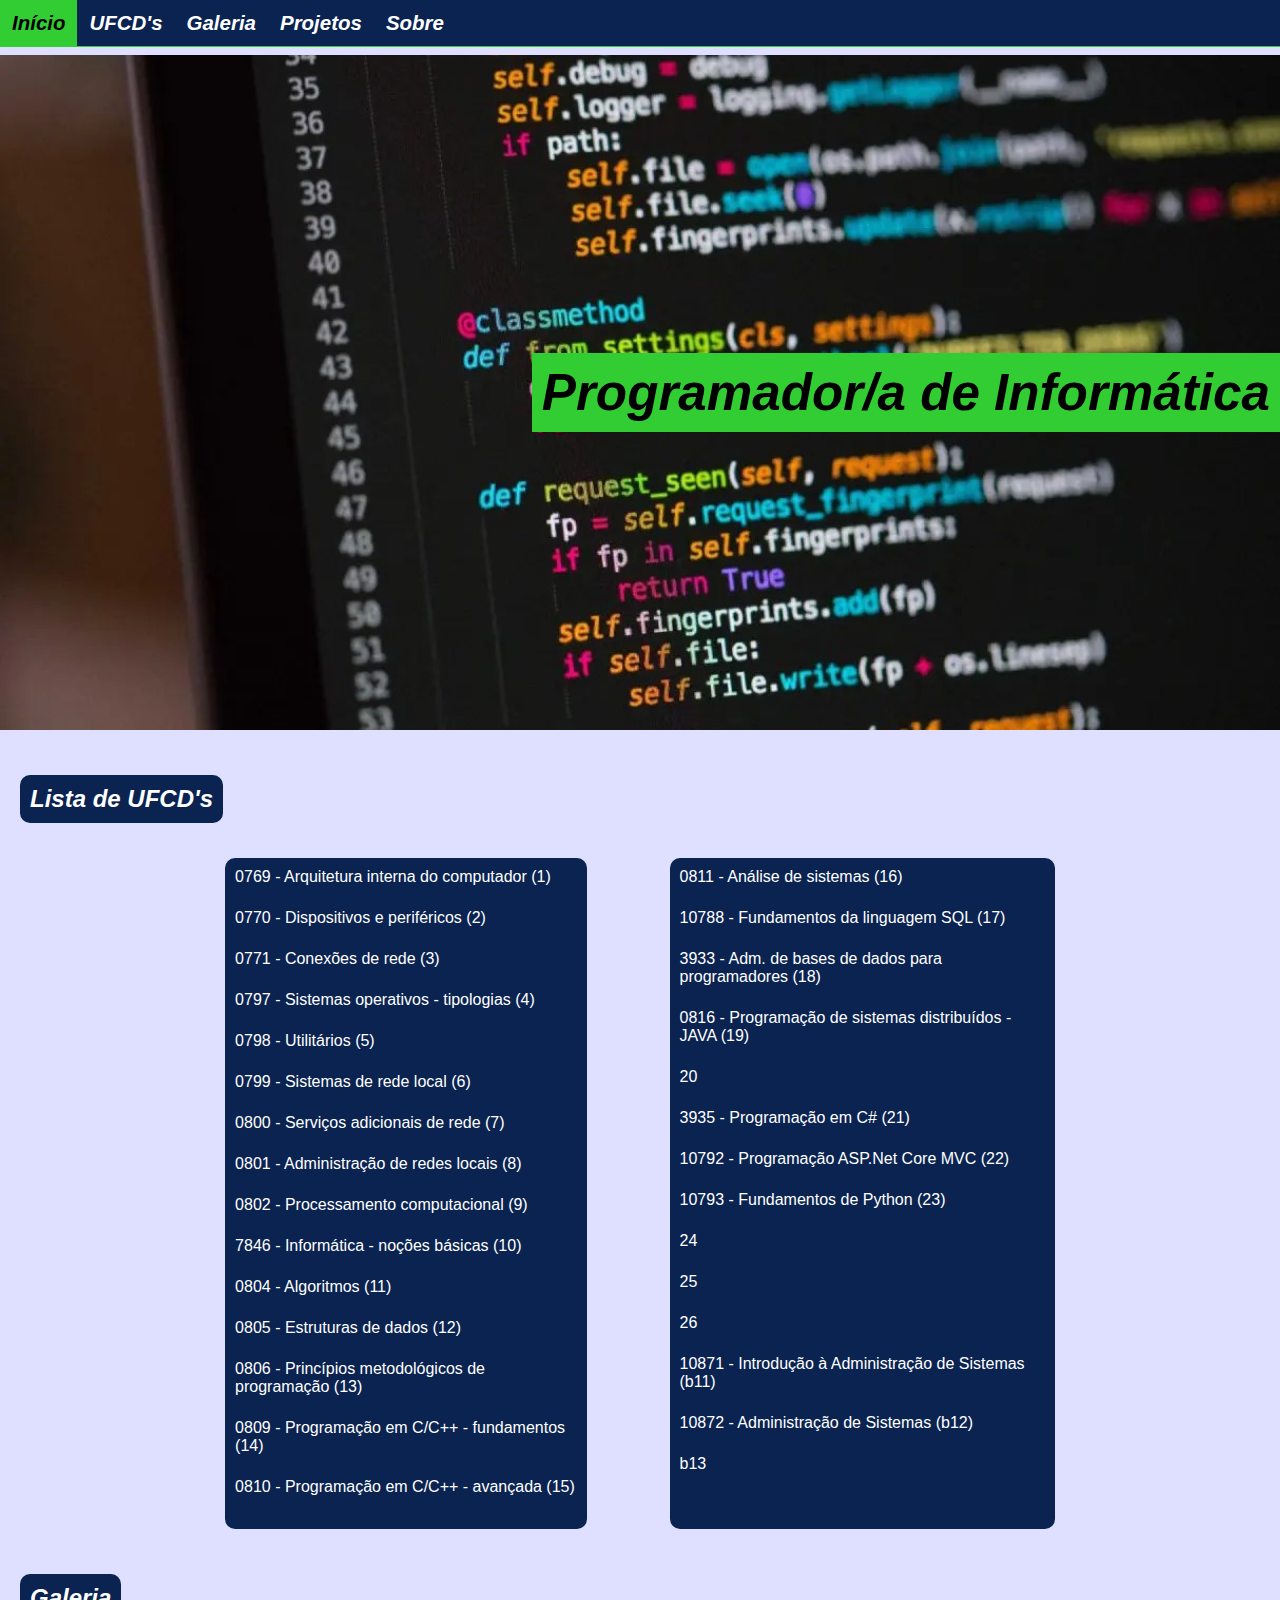
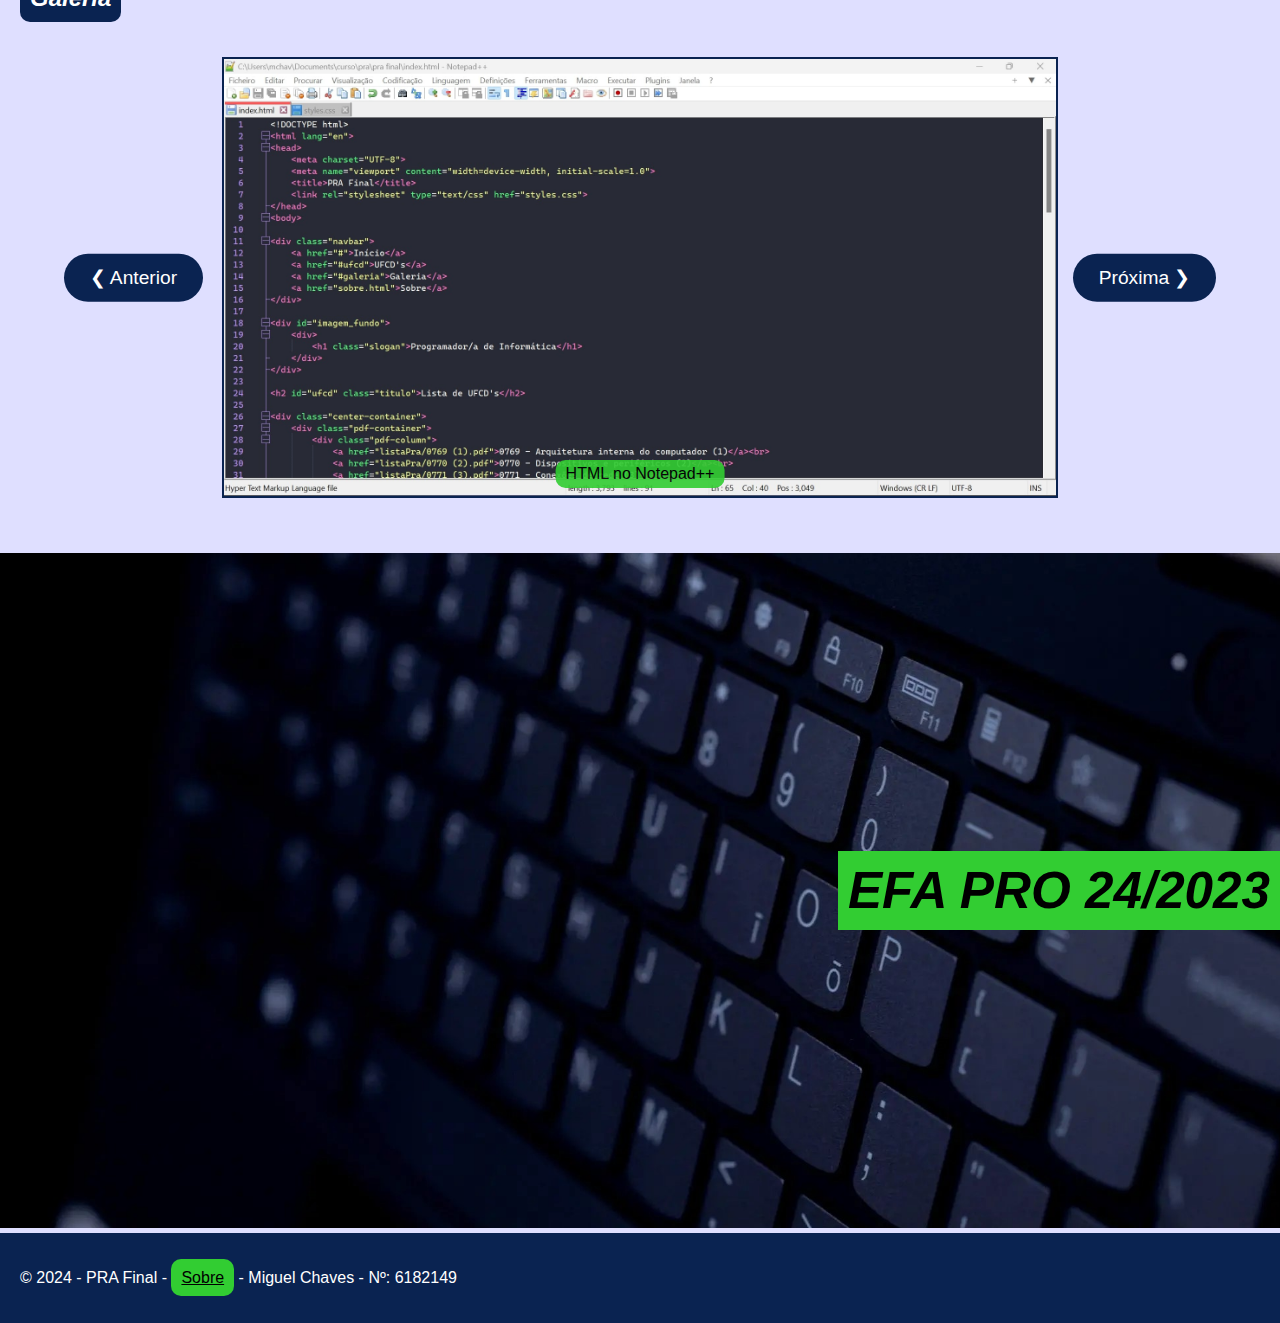
==== index.html @ 2e562958 "commit 1" ====
<!DOCTYPE html>
<html lang="en">

<head>
    <meta charset="UTF-8">
    <meta name="viewport" content="width=device-width, initial-scale=1.0">
    <title>PRA Final</title>
    <link rel="stylesheet" type="text/css" href="styles.css">
</head>

<body>

    <div class="navbar">
        <a href="#">Início</a>
        <a href="#ufcd">UFCD's</a>
        <a href="#galeria">Galeria</a>
        <a href="projetos.html">Projetos</a>
        <a href="sobre.html">Sobre</a>
    </div>

    <div id="imagem_fundo">
        <div>
            <h1 class="slogan">Programador/a de Informática</h1>
        </div>
    </div>

    <h2 id="ufcd" class="titulo">Lista de UFCD's</h2>

    <div class="center-container">
        <div class="pdf-container">
            <div class="pdf-column">
                <a href="listaPra/0769 (1).pdf">0769 - Arquitetura interna do computador (1)</a><br>
                <a href="listaPra/0770 (2).pdf">0770 - Dispositivos e periféricos (2)</a><br>
                <a href="listaPra/0771 (3).pdf">0771 - Conexões de rede (3)</a><br>
                <a href="listaPra/0797 (4).pdf">0797 - Sistemas operativos - tipologias (4)</a><br>
                <a href="listaPra/0798 (5).pdf">0798 - Utilitários (5)</a><br>
                <a href="listaPra/0799 (6).pdf">0799 - Sistemas de rede local (6)</a><br>
                <a href="listaPra/0800 (7).pdf">0800 - Serviços adicionais de rede (7)</a><br>
                <a href="listaPra/0801 (8).pdf">0801 - Administração de redes locais (8)</a><br>
                <a href="listaPra/0802 (9).pdf">0802 - Processamento computacional (9)</a><br>
                <a href="listaPra/7846 (10).pdf">7846 - Informática - noções básicas (10)</a><br>
                <a href="listaPra/0804 (11).pdf">0804 - Algoritmos (11)</a><br>
                <a href="listaPra/0805 (12).pdf">0805 - Estruturas de dados (12)</a><br>
                <a href="listaPra/0806 (13).pdf">0806 - Princípios metodológicos de programação (13)</a><br>
                <a href="listaPra/0809 (14).pdf">0809 - Programação em C/C++ - fundamentos (14)</a><br>
                <a href="listaPra/0810 (15).pdf">0810 - Programação em C/C++ - avançada (15)</a><br>
            </div>
            <div class="pdf-column">
                <a href="listaPra/0811 (16).pdf">0811 - Análise de sistemas (16)</a><br>
                <a href="listaPra/10788 (17).pdf">10788 - Fundamentos da linguagem SQL (17)</a><br>
                <a href="listaPra/3933 (18).pdf">3933 - Adm. de bases de dados para programadores (18)</a><br>
                <a href="listaPra/0816 (19).pdf">0816 - Programação de sistemas distribuídos - JAVA (19)</a><br>
                <a href="listaPra/.pdf">20</a><br>
                <a href="listaPra/3935 (21).pdf">3935 - Programação em C# (21)</a><br>
                <a href="listaPra/10792 (22).pdf">10792 - Programação ASP.Net Core MVC (22)</a><br>
                <a href="listaPra/10793 (23).pdf">10793 - Fundamentos de Python (23)</a><br>
                <a href="listaPra/.pdf">24</a><br>
                <a href="listaPra/.pdf">25</a><br>
                <a href="listaPra/.pdf">26</a><br>
                <a href="listaPra/10871 (b11).pdf">10871 - Introdução à Administração de Sistemas (b11)</a><br>
                <a href="listaPra/10872 (b12).pdf">10872 - Administração de Sistemas (b12)</a><br>
                <a href="listaPra/.pdf">b13</a><br>
            </div>
        </div>
    </div>

    <h2 id="galeria" class="titulo">Galeria</h2>

    <div class="slideshow" style="position: relative;">
        <img class="imagensSlideshow" src="imagens/1.jpg" id="slideshow"
            style="max-width: 65%; height: auto; border: 2px solid #0A2351">
        <div id="legenda" class="legendas"></div>
        <button onclick="anteriorImagem()" class="slideshow-botao slideshow-botao-ant">&#10094; Anterior</button>
        <button onclick="proximaImagem()" class="slideshow-botao slideshow-botao-prox">Próxima &#10095;</button>
    </div>

    <script>
        const imagens = ['imagens/1.jpg', 'imagens/2.jpg', 'imagens/3.jpg', 'imagens/4.jpg', 'imagens/5.jpg', 'imagens/6.jpg', 'imagens/7.jpg'];
        const legendas = ['HTML no Notepad++', 'Cisco Packet Tracer', 'Python no Visual Studio', 'SQL no SQL Server', 'JAVA no NetBeans', 'Aplicação em Python', 'Página web com base de dados']
        let indexAtual = 0;

        function proximaImagem() {
            indexAtual = (indexAtual + 1) % imagens.length;
            atualizarImagemLegenda();
        }

        function anteriorImagem() {
            indexAtual = (indexAtual - 1 + imagens.length) % imagens.length;
            atualizarImagemLegenda();
        }

        function atualizarImagemLegenda() {
            document.getElementById('slideshow').src = imagens[indexAtual];
            document.getElementById('legenda').textContent = legendas[indexAtual];
        }

        atualizarImagemLegenda();

        setInterval(proximaImagem, 9000);
    </script>

    <div id="imagem_fundo2">
        <div>
            <h1 class="slogan">EFA PRO 24/2023</h1>
        </div>
    </div>

    <div class="footer">
        <p>&copy; 2024 - PRA Final - <a
                style="color: black; background-color: limegreen; padding: 10px; border-radius: 10px; "
                href="sobre.html">Sobre</a> - Miguel Chaves - Nº: 6182149</p>
    </div>

</body>

</html>
---- styles.css ----
body {
    font-family: Arial, sans-serif;
    background-color: #DFDFFF;
    margin: 0;
    padding: 0;
}

.navbar {
    background-color: #0A2351;
    overflow: hidden;
    position: fixed;
    width: 100%;
    top: 0;
    z-index: 999;
    border-bottom: 1px solid limegreen;
}

.navbar a {
    float: left;
    display: block;
    color: white;
    text-align: center;
    padding: 11px 12px;
    font-weight: bold;
    font-style: italic;
    font-size: 1.6vw;
    text-decoration: none;
    transition: background-color 0.5s ease;
}

.navbar a:hover {
    background-color: limegreen;
    color: black;
}

.footer {
    background-color: #0A2351;
    overflow: hidden;
    width: 100%;
    padding: 20px;
    color: white;
    text-align: left;
    position: relative;
    bottom: 0;
}

#imagem_fundo {
    height: calc(100vh - 225px);
    background-image: url('imagens/fundo.jpg');
    background-size: cover;
    display: flex;
    justify-content: flex-end;
    align-items: center;
    margin-top: 55px;
    margin-bottom: 25px;
}

#imagem_fundo2 {
    height: calc(100vh - 225px);
    background-image: url('imagens/fundo2.jpg');
    background-size: cover;
    display: flex;
    justify-content: flex-end;
    align-items: center;
    margin-top: 55px;
    margin-bottom: 5px;
}

#imagem_fundoSobre {
    height: calc(100vh - 225px);
    background-image: url('imagens/fundoSobre.jpg');
    background-size: cover;
    display: flex;
    justify-content: flex-end;
    align-items: center;
    margin-top: 55px;
    margin-bottom: 5px;
}

#imagem_fundoProjetos {
    height: calc(100vh - 225px);
    background-image: url('imagens/fundoProjetos.jpg');
    background-size: cover;
    display: flex;
    justify-content: flex-end;
    align-items: center;
    margin-top: 55px;
    margin-bottom: 5px;
}

.slogan {
    text-align: center;
    background-color: limegreen;
    color: rgba(0, 0, 0, 1);
    font-size: 4vw;
    font-weight: bold;
    font-style: italic;
    padding: 10px;
}

.titulo {
    text-align: left;
    background-color: #0A2351;
    color: white;
    display: inline-block;
    padding: 10px;
    margin-bottom: 35px;
    border-radius: 10px;
    margin-left: 20px;
    font-weight: bold;
    font-style: italic;
}

.center-container {
    display: flex;
    justify-content: center;
}

.pdf-container {
    display: flex;
    gap: 10%;
}

.pdf-column {
    display: inline-block;
    vertical-align: top;
    width: auto;
    background-color: #0A2351;
    padding: 10px;
    border-radius: 10px;
    margin-bottom: 25px;
}

.pdf-column a {
    text-decoration: none;
    color: white;
    margin-bottom: 5px;
    display: block;
    transition: background-color 0.5s ease, padding 0.5s ease, border-radius 0.5s ease;
}

.pdf-column a:hover {
    background-color: limegreen;
    color: black;
    padding: 10px;
    border-radius: 10px;
}

.slideshow-container {
    display: flex;
    justify-content: center;
}

.slideshow {
    display: flex;
    justify-content: center;
    max-width: 100%;
    overflow: hidden;
    position: relative;
}

.slideshow img {
    max-width: 100%;
    height: auto;
    border: 2px solid #0A2351;
}

.slideshow-botao {
    position: absolute;
    top: 50%;
    transform: translateY(-50%);
    background-color: #0A2351;
    color: white;
    border: none;
    padding: 1vw 2vw;
    cursor: pointer;
    border-radius: 5vw;
    transition: background-color 0.5s ease;
    font-size: 1.5vw;
}

.slideshow-botao:hover {
    background-color: limegreen;
    color: black;
}

.slideshow-botao-ant {
    left: 5vw;
}

.slideshow-botao-prox {
    right: 5vw;
}

.legendas {
    position: absolute;
    bottom: 10px;
    left: 50%;
    transform: translateX(-50%);
    color: black;
    background-color: limegreen;
    padding: 5px 10px;
    border-radius: 10px;
    opacity: 0.9;
}

.voltar-botao {
    text-decoration: none;
    margin-left: 20px;
    background-color: #0A2351;
    color: white;
    border: none;
    padding: 1vw 2vw;
    cursor: pointer;
    border-radius: 5vw;
    transition: background-color 0.5s ease;
}

.voltar-botao:hover {
    background-color: limegreen;
    color: black;
}

.codigo-botao {
    display: inline-block;
    text-decoration: none;
    margin-bottom: 15px;
    background-color: #0A2351;
    color: white;
    border: none;
    padding: 1vw 2vw;
    cursor: pointer;
    border-radius: 5vw;
    transition: background-color 0.5s ease;
}

.codigo-botao:hover {
    background-color: limegreen;
    color: black;
}

html {
    scroll-behavior: smooth;
    scroll-padding-top: 50px;
}
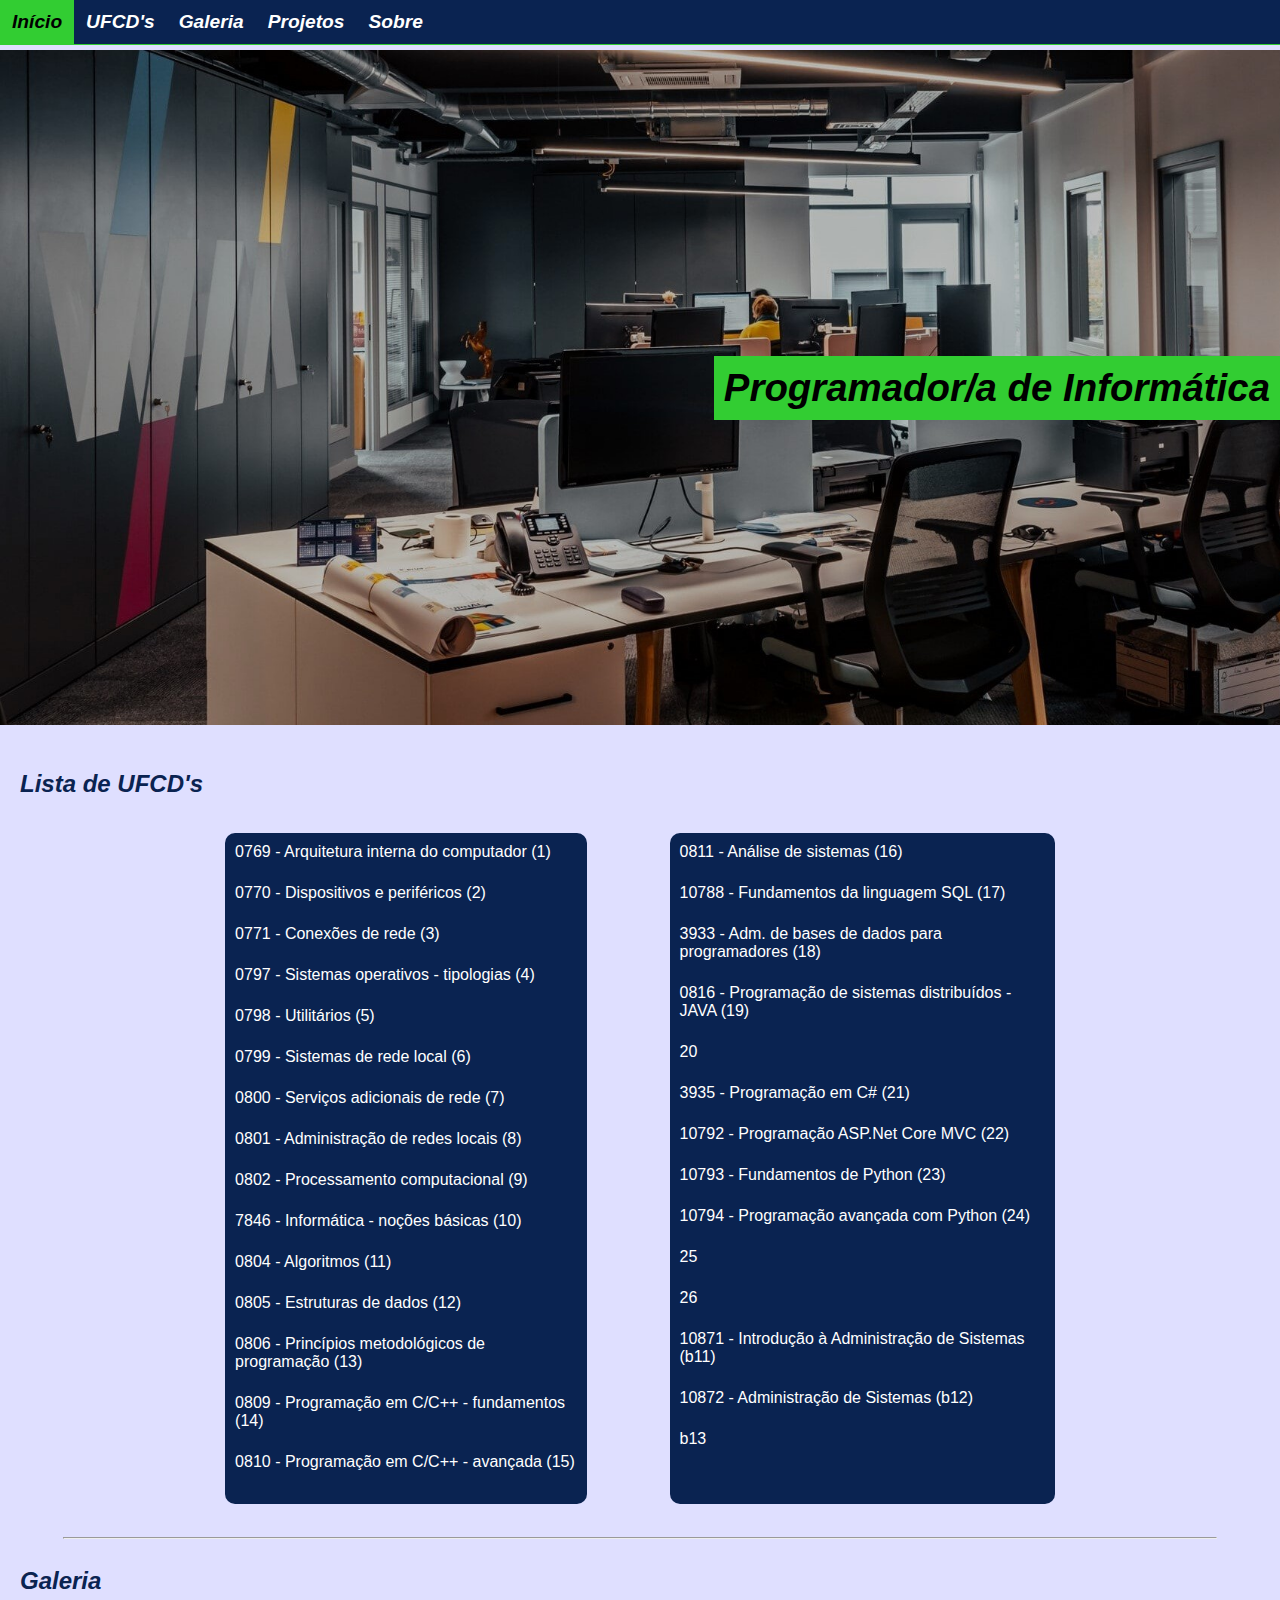
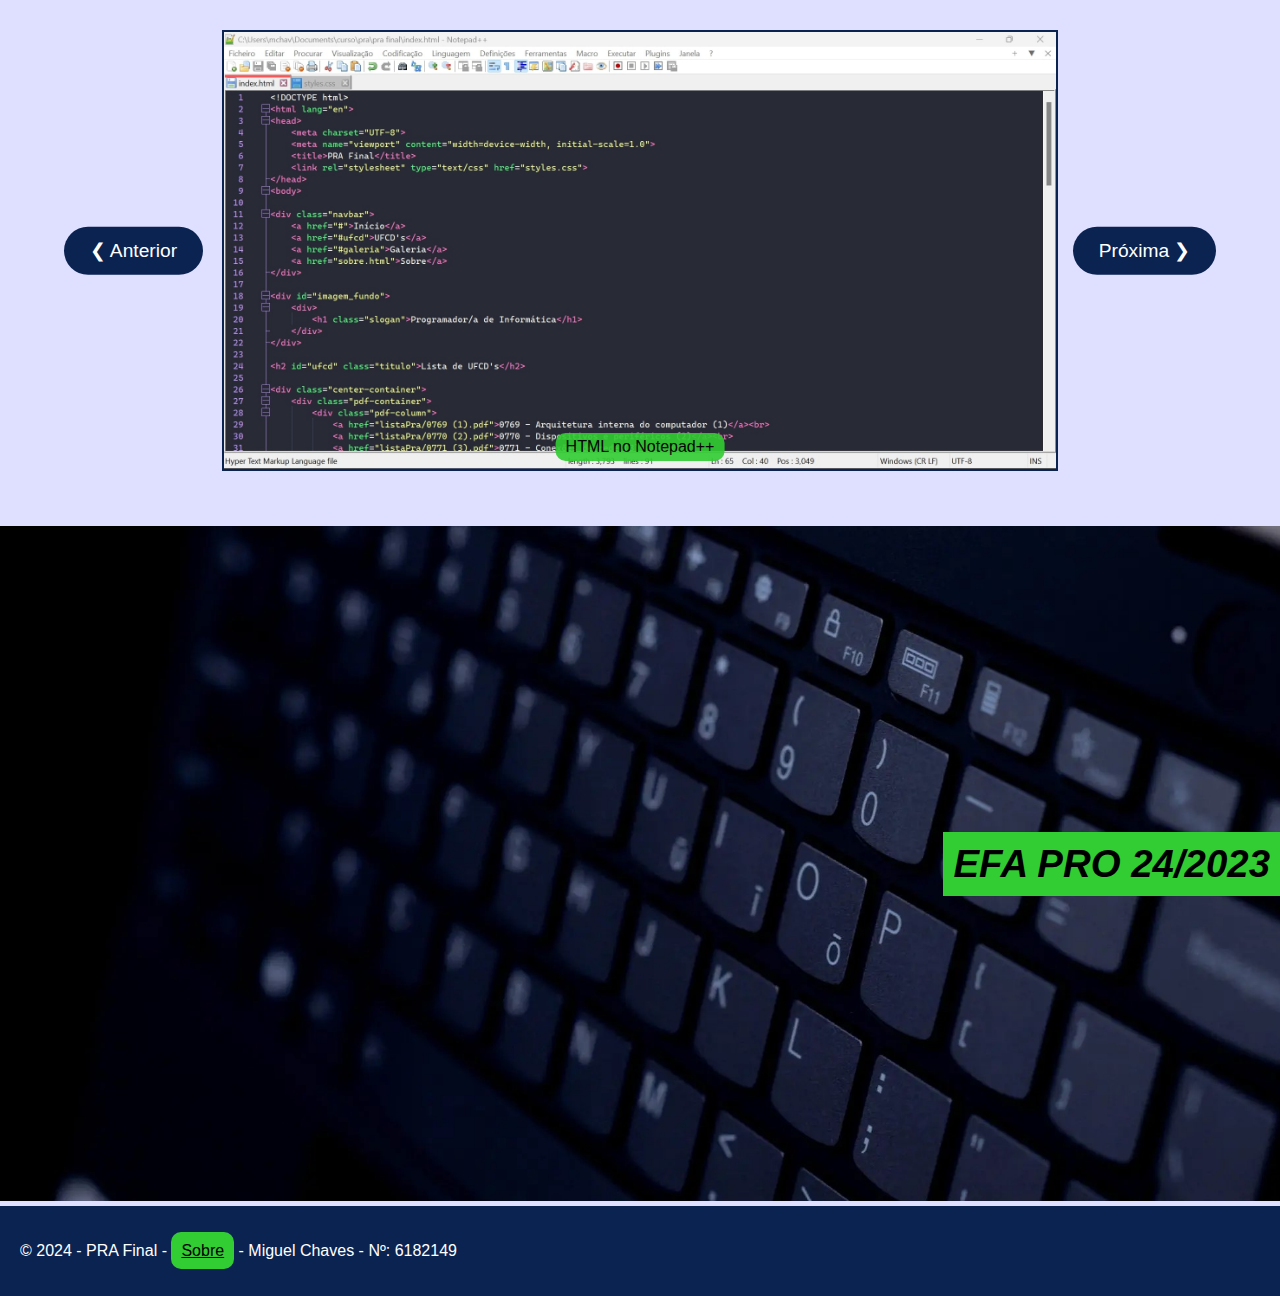
==== commit 5911c307: "commit 2" ====
--- a/index.html
+++ b/index.html
@@ -54,7 +54,7 @@
                 <a href="listaPra/3935 (21).pdf">3935 - Programação em C# (21)</a><br>
                 <a href="listaPra/10792 (22).pdf">10792 - Programação ASP.Net Core MVC (22)</a><br>
                 <a href="listaPra/10793 (23).pdf">10793 - Fundamentos de Python (23)</a><br>
-                <a href="listaPra/.pdf">24</a><br>
+                <a href="listaPra/10794 (24).pdf">10794 - Programação avançada com Python (24)</a><br>
                 <a href="listaPra/.pdf">25</a><br>
                 <a href="listaPra/.pdf">26</a><br>
                 <a href="listaPra/10871 (b11).pdf">10871 - Introdução à Administração de Sistemas (b11)</a><br>
@@ -63,6 +63,8 @@
             </div>
         </div>
     </div>
+
+    <hr style="width: 90%;">
 
     <h2 id="galeria" class="titulo">Galeria</h2>
 
--- a/styles.css
+++ b/styles.css
@@ -23,7 +23,7 @@
     padding: 11px 12px;
     font-weight: bold;
     font-style: italic;
-    font-size: 1.6vw;
+    font-size: 1.5vw;
     text-decoration: none;
     transition: background-color 0.5s ease;
 }
@@ -51,7 +51,7 @@
     display: flex;
     justify-content: flex-end;
     align-items: center;
-    margin-top: 55px;
+    margin-top: 50px;
     margin-bottom: 25px;
 }
 
@@ -92,7 +92,7 @@
     text-align: center;
     background-color: limegreen;
     color: rgba(0, 0, 0, 1);
-    font-size: 4vw;
+    font-size: 3vw;
     font-weight: bold;
     font-style: italic;
     padding: 10px;
@@ -100,12 +100,9 @@
 
 .titulo {
     text-align: left;
-    background-color: #0A2351;
-    color: white;
+    color: #0A2351;
     display: inline-block;
-    padding: 10px;
     margin-bottom: 35px;
-    border-radius: 10px;
     margin-left: 20px;
     font-weight: bold;
     font-style: italic;
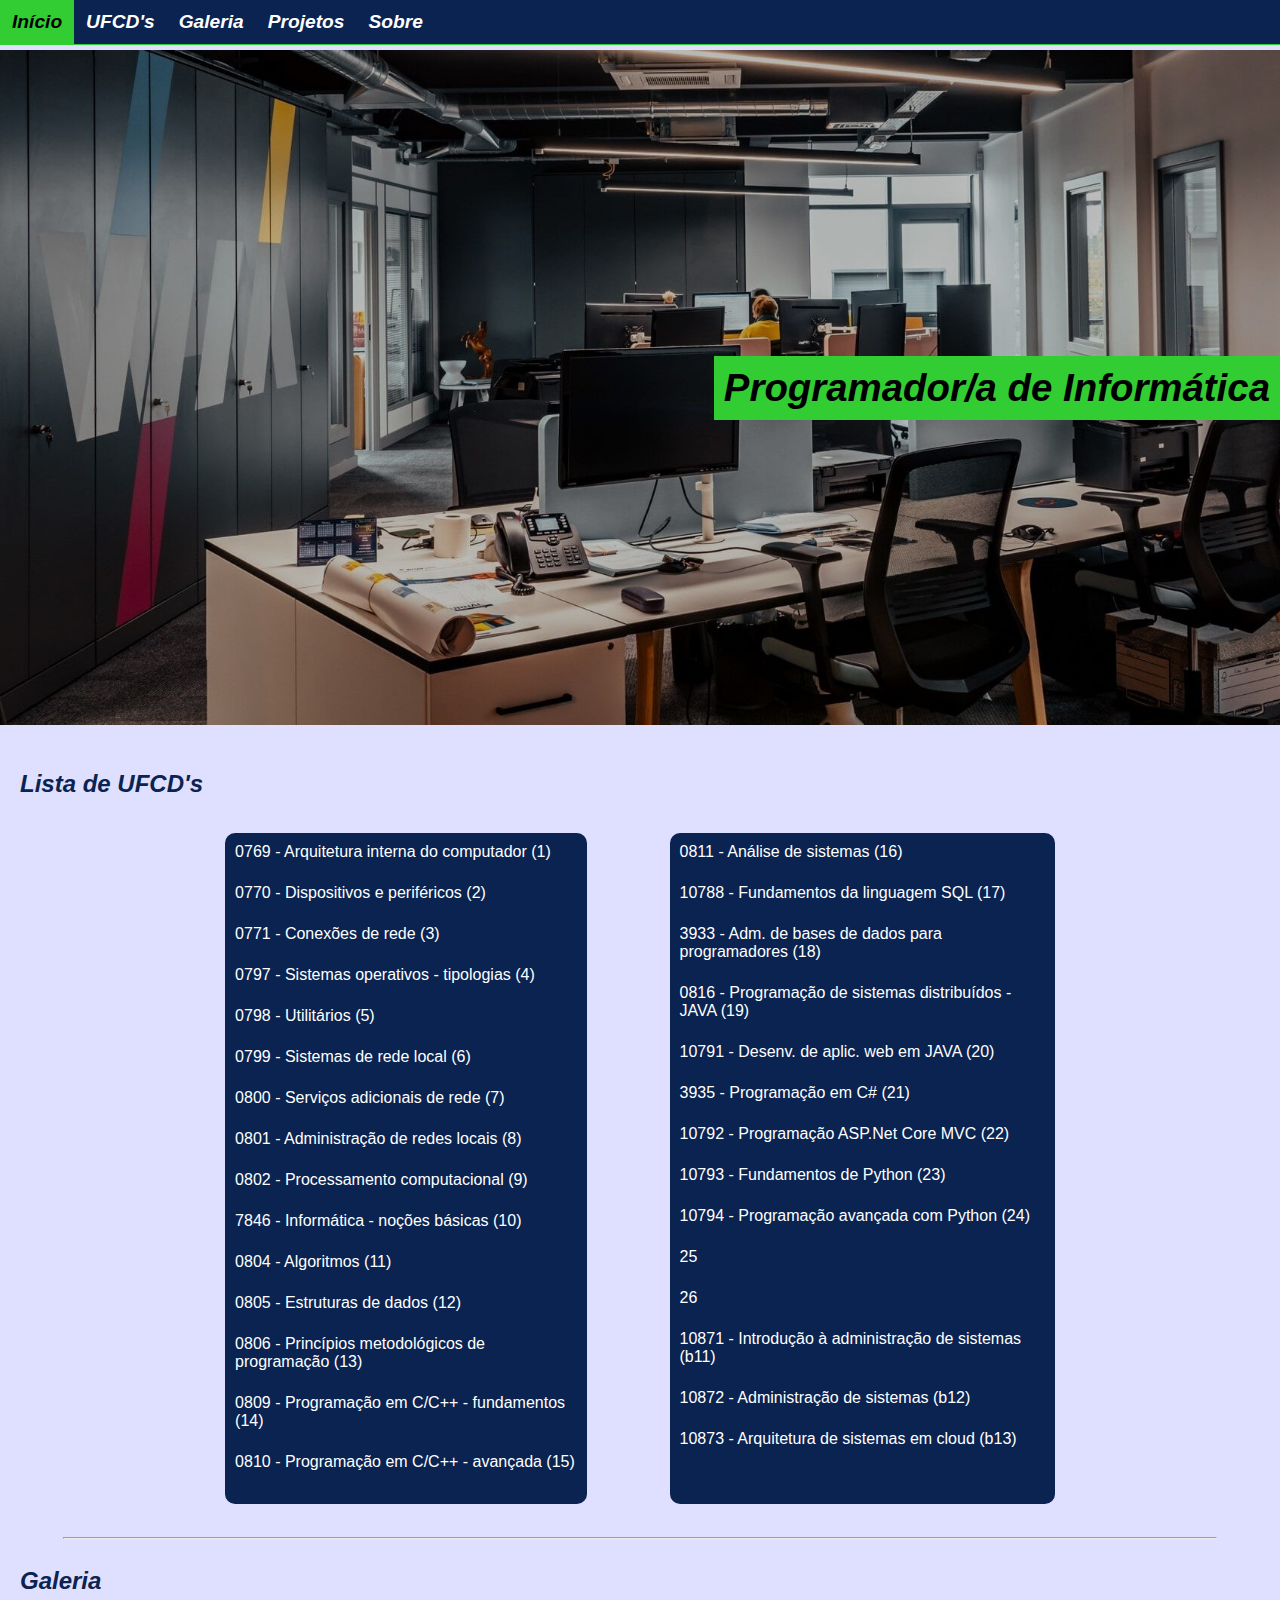
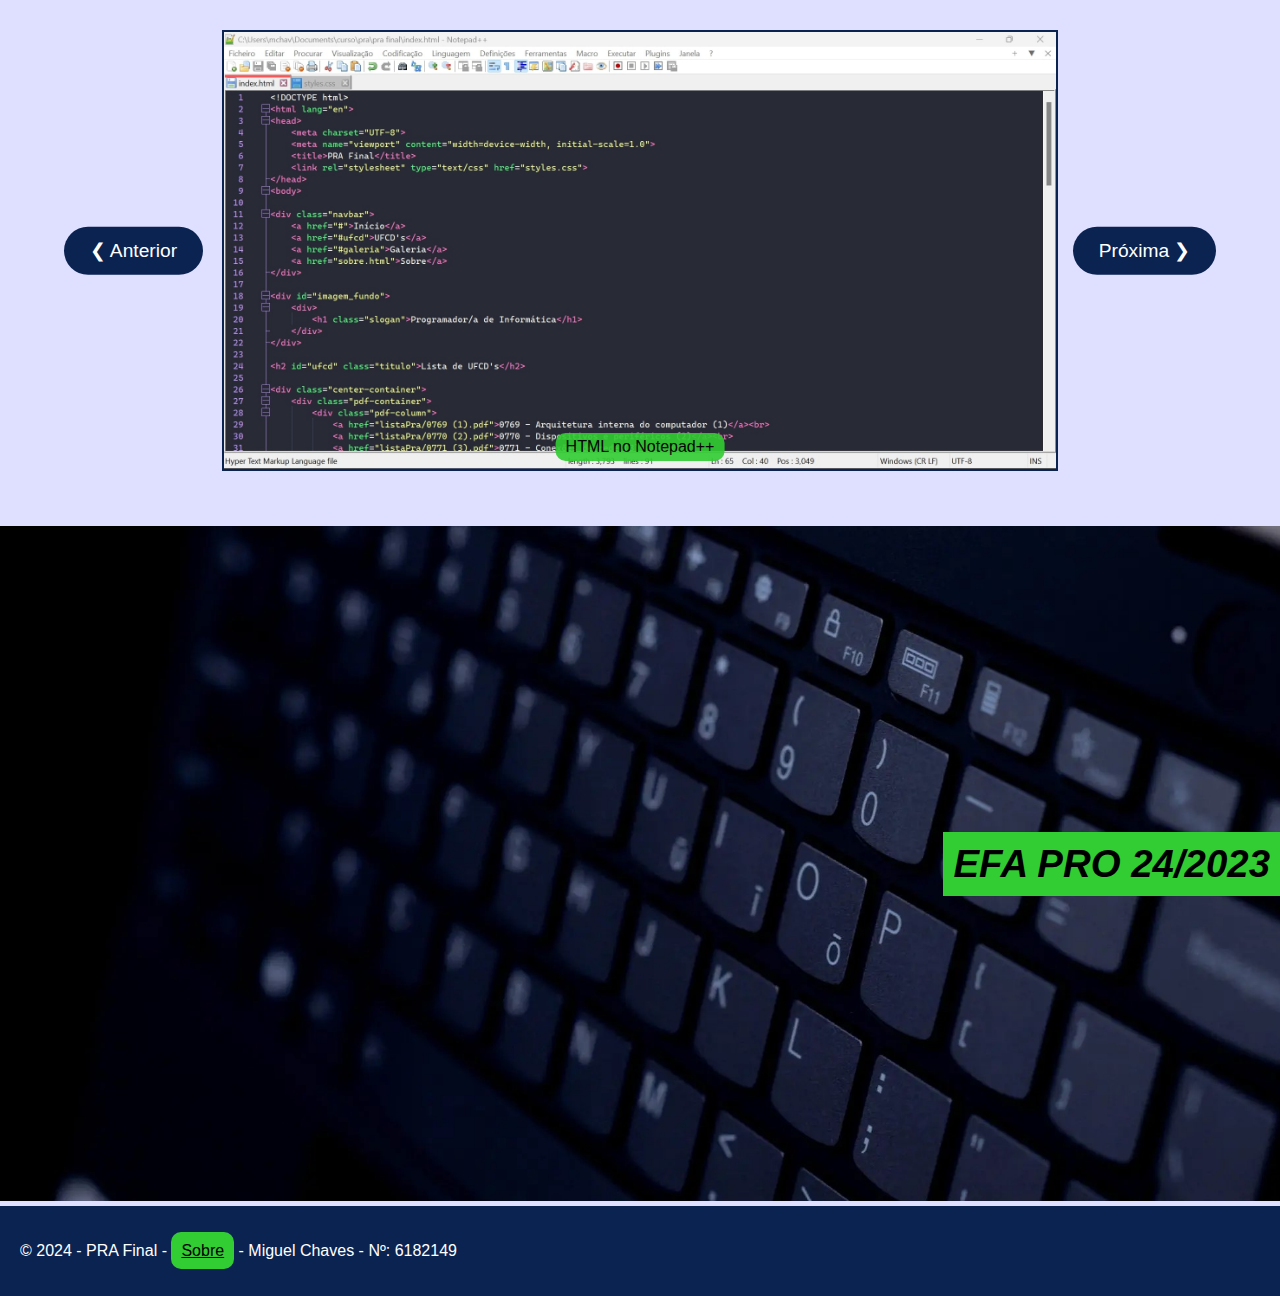
==== commit e3953479: "commit 3" ====
--- a/index.html
+++ b/index.html
@@ -50,16 +50,16 @@
                 <a href="listaPra/10788 (17).pdf">10788 - Fundamentos da linguagem SQL (17)</a><br>
                 <a href="listaPra/3933 (18).pdf">3933 - Adm. de bases de dados para programadores (18)</a><br>
                 <a href="listaPra/0816 (19).pdf">0816 - Programação de sistemas distribuídos - JAVA (19)</a><br>
-                <a href="listaPra/.pdf">20</a><br>
+                <a href="listaPra/10791 (20).pdf">10791 - Desenv. de aplic. web em JAVA (20)</a><br>
                 <a href="listaPra/3935 (21).pdf">3935 - Programação em C# (21)</a><br>
                 <a href="listaPra/10792 (22).pdf">10792 - Programação ASP.Net Core MVC (22)</a><br>
                 <a href="listaPra/10793 (23).pdf">10793 - Fundamentos de Python (23)</a><br>
                 <a href="listaPra/10794 (24).pdf">10794 - Programação avançada com Python (24)</a><br>
                 <a href="listaPra/.pdf">25</a><br>
                 <a href="listaPra/.pdf">26</a><br>
-                <a href="listaPra/10871 (b11).pdf">10871 - Introdução à Administração de Sistemas (b11)</a><br>
-                <a href="listaPra/10872 (b12).pdf">10872 - Administração de Sistemas (b12)</a><br>
-                <a href="listaPra/.pdf">b13</a><br>
+                <a href="listaPra/10871 (b11).pdf">10871 - Introdução à administração de sistemas (b11)</a><br>
+                <a href="listaPra/10872 (b12).pdf">10872 - Administração de sistemas (b12)</a><br>
+                <a href="listaPra/10873 (b13).pdf">10873 - Arquitetura de sistemas em cloud (b13)</a><br>
             </div>
         </div>
     </div>
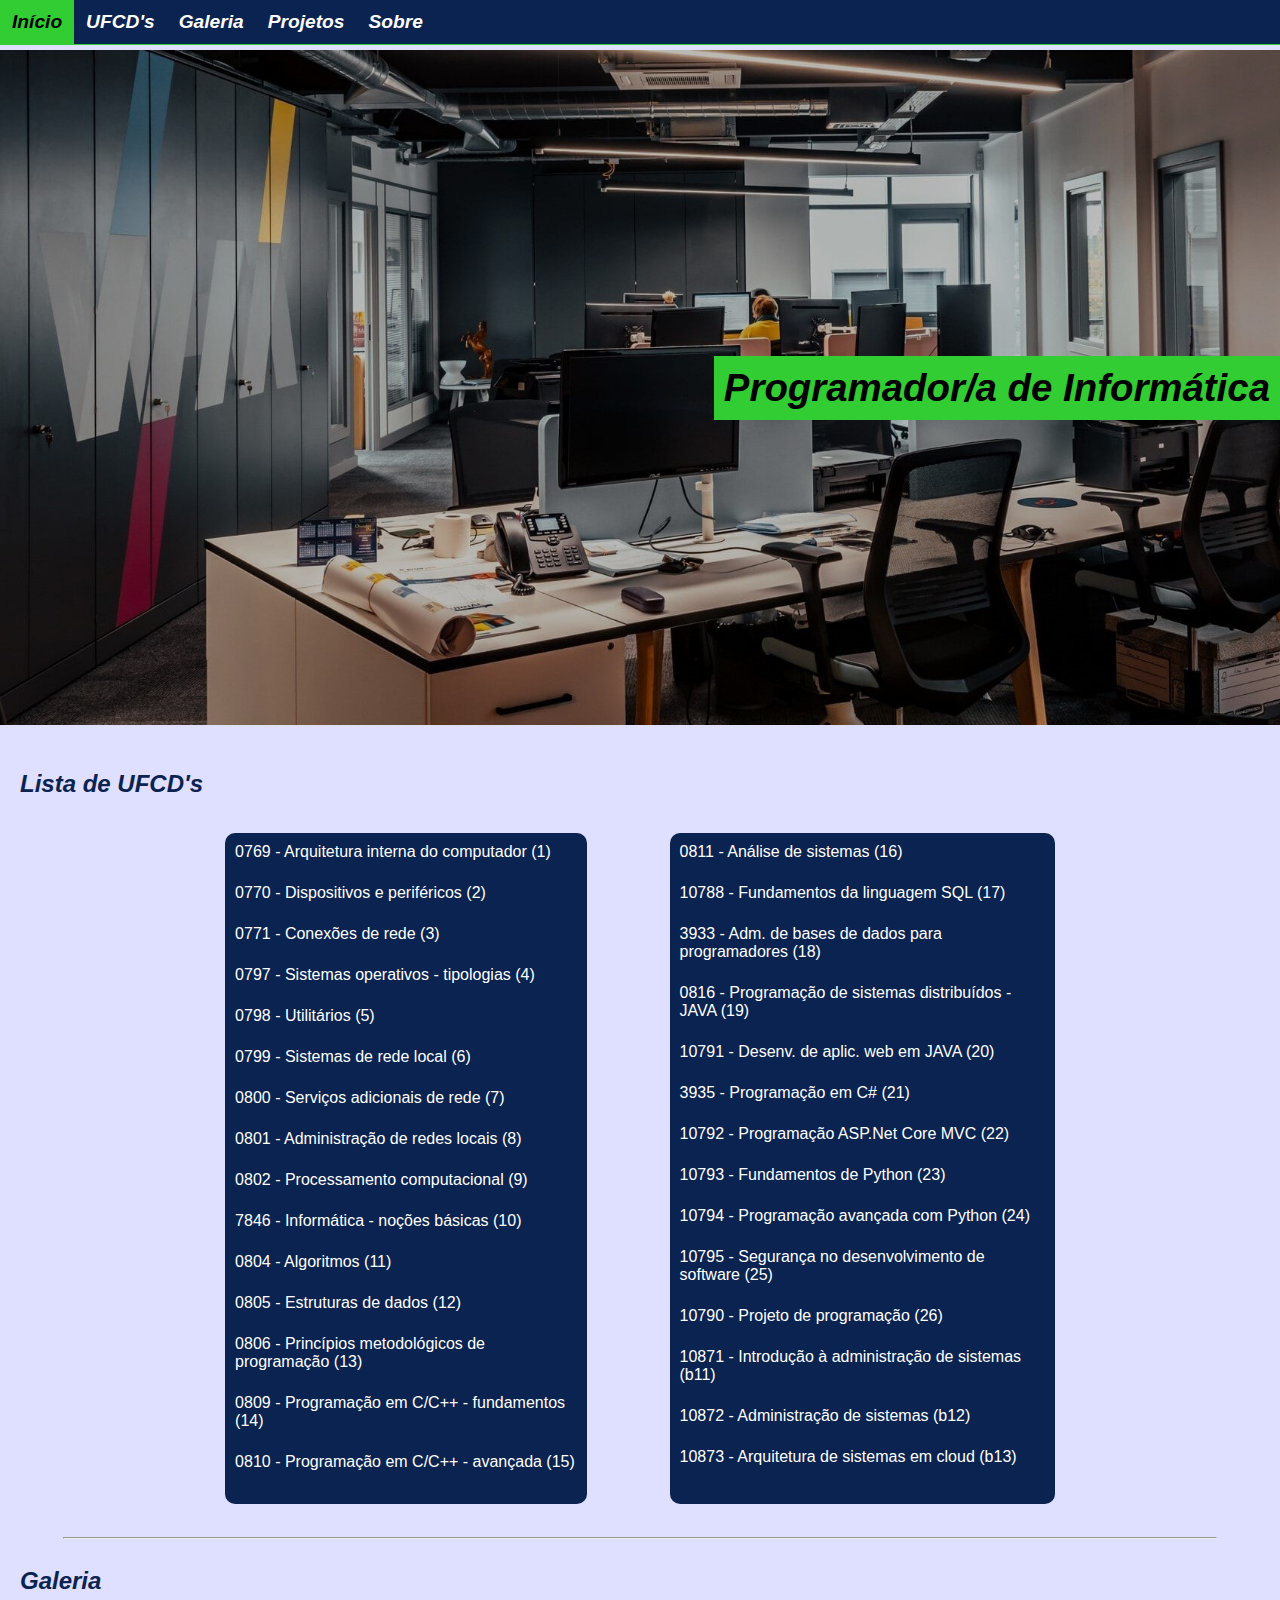
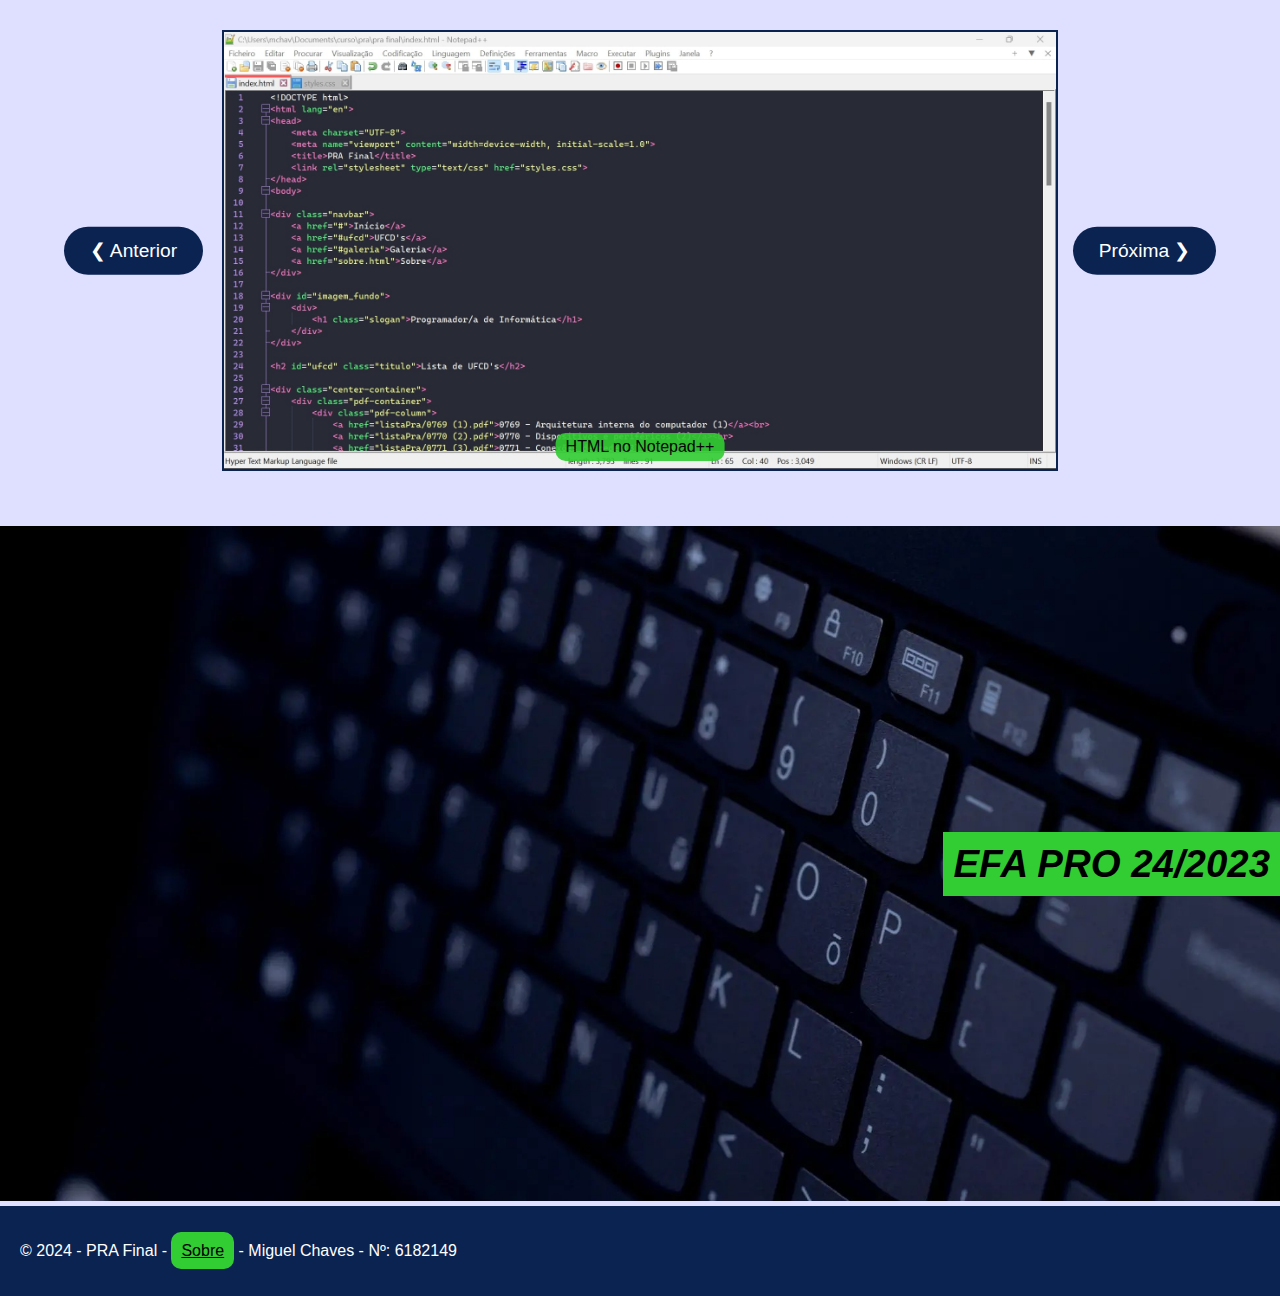
==== commit 2472ffa1: "commit 4" ====
--- a/index.html
+++ b/index.html
@@ -6,6 +6,7 @@
     <meta name="viewport" content="width=device-width, initial-scale=1.0">
     <title>PRA Final</title>
     <link rel="stylesheet" type="text/css" href="styles.css">
+    <link rel="icon" type="image/icon" href="imagens/flag.ico">
 </head>
 
 <body>
@@ -55,8 +56,8 @@
                 <a href="listaPra/10792 (22).pdf">10792 - Programação ASP.Net Core MVC (22)</a><br>
                 <a href="listaPra/10793 (23).pdf">10793 - Fundamentos de Python (23)</a><br>
                 <a href="listaPra/10794 (24).pdf">10794 - Programação avançada com Python (24)</a><br>
-                <a href="listaPra/.pdf">25</a><br>
-                <a href="listaPra/.pdf">26</a><br>
+                <a href="listaPra/10795 (25).pdf">10795 - Segurança no desenvolvimento de software (25)</a><br>
+                <a href="listaPra/10790 (26).pdf">10790 - Projeto de programação (26)</a><br>
                 <a href="listaPra/10871 (b11).pdf">10871 - Introdução à administração de sistemas (b11)</a><br>
                 <a href="listaPra/10872 (b12).pdf">10872 - Administração de sistemas (b12)</a><br>
                 <a href="listaPra/10873 (b13).pdf">10873 - Arquitetura de sistemas em cloud (b13)</a><br>
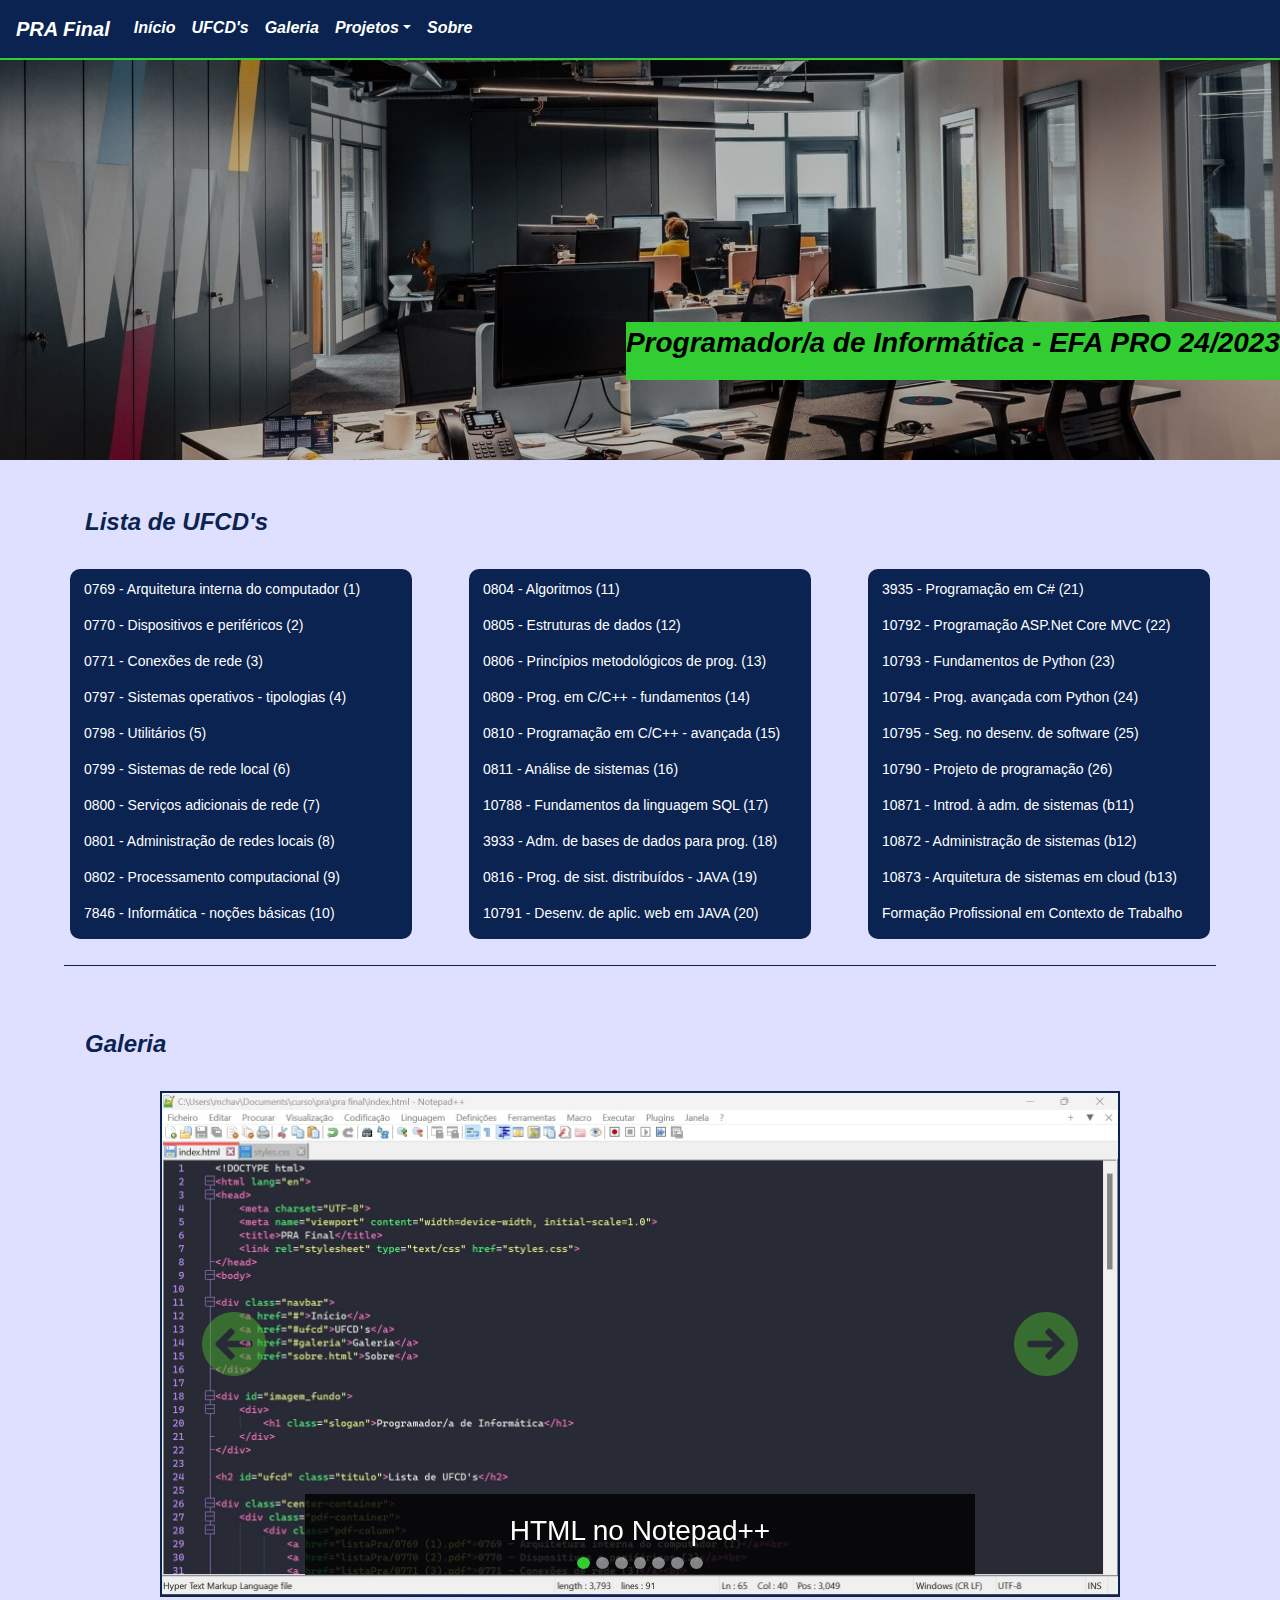
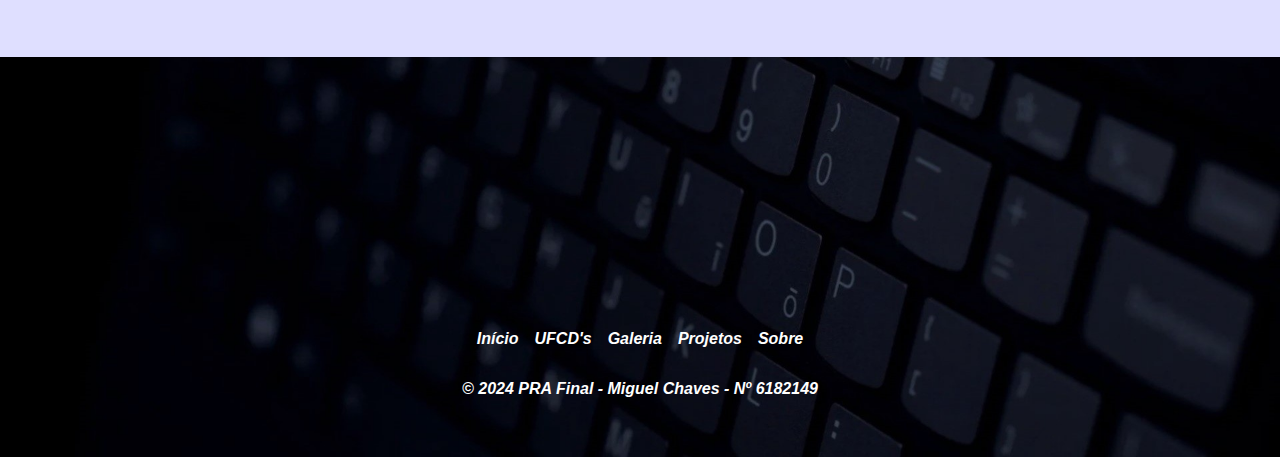
==== commit f742f80b: "commit 5" ====
--- a/index.html
+++ b/index.html
@@ -2,118 +2,299 @@
 <html lang="en">
 
 <head>
-    <meta charset="UTF-8">
-    <meta name="viewport" content="width=device-width, initial-scale=1.0">
+    <meta charset="UTF-8" />
+    <meta name="viewport" content="width=device-width, initial-scale=1.0" />
     <title>PRA Final</title>
-    <link rel="stylesheet" type="text/css" href="styles.css">
-    <link rel="icon" type="image/icon" href="imagens/flag.ico">
+    <link rel="icon" type="image/icon" href="imagens/flag.ico"> <!-- favicon -->
+
+    <link href="https://stackpath.bootstrapcdn.com/bootstrap/4.5.2/css/bootstrap.min.css" rel="stylesheet" />
+
+    <link rel="stylesheet" type="text/css" href="styles.css" /> <!-- css -->
 </head>
 
 <body>
-
-    <div class="navbar">
-        <a href="#">Início</a>
-        <a href="#ufcd">UFCD's</a>
-        <a href="#galeria">Galeria</a>
-        <a href="projetos.html">Projetos</a>
-        <a href="sobre.html">Sobre</a>
-    </div>
-
-    <div id="imagem_fundo">
-        <div>
-            <h1 class="slogan">Programador/a de Informática</h1>
-        </div>
-    </div>
-
-    <h2 id="ufcd" class="titulo">Lista de UFCD's</h2>
-
-    <div class="center-container">
-        <div class="pdf-container">
-            <div class="pdf-column">
-                <a href="listaPra/0769 (1).pdf">0769 - Arquitetura interna do computador (1)</a><br>
-                <a href="listaPra/0770 (2).pdf">0770 - Dispositivos e periféricos (2)</a><br>
-                <a href="listaPra/0771 (3).pdf">0771 - Conexões de rede (3)</a><br>
-                <a href="listaPra/0797 (4).pdf">0797 - Sistemas operativos - tipologias (4)</a><br>
-                <a href="listaPra/0798 (5).pdf">0798 - Utilitários (5)</a><br>
-                <a href="listaPra/0799 (6).pdf">0799 - Sistemas de rede local (6)</a><br>
-                <a href="listaPra/0800 (7).pdf">0800 - Serviços adicionais de rede (7)</a><br>
-                <a href="listaPra/0801 (8).pdf">0801 - Administração de redes locais (8)</a><br>
-                <a href="listaPra/0802 (9).pdf">0802 - Processamento computacional (9)</a><br>
-                <a href="listaPra/7846 (10).pdf">7846 - Informática - noções básicas (10)</a><br>
-                <a href="listaPra/0804 (11).pdf">0804 - Algoritmos (11)</a><br>
-                <a href="listaPra/0805 (12).pdf">0805 - Estruturas de dados (12)</a><br>
-                <a href="listaPra/0806 (13).pdf">0806 - Princípios metodológicos de programação (13)</a><br>
-                <a href="listaPra/0809 (14).pdf">0809 - Programação em C/C++ - fundamentos (14)</a><br>
-                <a href="listaPra/0810 (15).pdf">0810 - Programação em C/C++ - avançada (15)</a><br>
-            </div>
-            <div class="pdf-column">
-                <a href="listaPra/0811 (16).pdf">0811 - Análise de sistemas (16)</a><br>
-                <a href="listaPra/10788 (17).pdf">10788 - Fundamentos da linguagem SQL (17)</a><br>
-                <a href="listaPra/3933 (18).pdf">3933 - Adm. de bases de dados para programadores (18)</a><br>
-                <a href="listaPra/0816 (19).pdf">0816 - Programação de sistemas distribuídos - JAVA (19)</a><br>
-                <a href="listaPra/10791 (20).pdf">10791 - Desenv. de aplic. web em JAVA (20)</a><br>
-                <a href="listaPra/3935 (21).pdf">3935 - Programação em C# (21)</a><br>
-                <a href="listaPra/10792 (22).pdf">10792 - Programação ASP.Net Core MVC (22)</a><br>
-                <a href="listaPra/10793 (23).pdf">10793 - Fundamentos de Python (23)</a><br>
-                <a href="listaPra/10794 (24).pdf">10794 - Programação avançada com Python (24)</a><br>
-                <a href="listaPra/10795 (25).pdf">10795 - Segurança no desenvolvimento de software (25)</a><br>
-                <a href="listaPra/10790 (26).pdf">10790 - Projeto de programação (26)</a><br>
-                <a href="listaPra/10871 (b11).pdf">10871 - Introdução à administração de sistemas (b11)</a><br>
-                <a href="listaPra/10872 (b12).pdf">10872 - Administração de sistemas (b12)</a><br>
-                <a href="listaPra/10873 (b13).pdf">10873 - Arquitetura de sistemas em cloud (b13)</a><br>
-            </div>
-        </div>
-    </div>
-
-    <hr style="width: 90%;">
-
-    <h2 id="galeria" class="titulo">Galeria</h2>
-
-    <div class="slideshow" style="position: relative;">
-        <img class="imagensSlideshow" src="imagens/1.jpg" id="slideshow"
-            style="max-width: 65%; height: auto; border: 2px solid #0A2351">
-        <div id="legenda" class="legendas"></div>
-        <button onclick="anteriorImagem()" class="slideshow-botao slideshow-botao-ant">&#10094; Anterior</button>
-        <button onclick="proximaImagem()" class="slideshow-botao slideshow-botao-prox">Próxima &#10095;</button>
-    </div>
-
-    <script>
-        const imagens = ['imagens/1.jpg', 'imagens/2.jpg', 'imagens/3.jpg', 'imagens/4.jpg', 'imagens/5.jpg', 'imagens/6.jpg', 'imagens/7.jpg'];
-        const legendas = ['HTML no Notepad++', 'Cisco Packet Tracer', 'Python no Visual Studio', 'SQL no SQL Server', 'JAVA no NetBeans', 'Aplicação em Python', 'Página web com base de dados']
-        let indexAtual = 0;
-
-        function proximaImagem() {
-            indexAtual = (indexAtual + 1) % imagens.length;
-            atualizarImagemLegenda();
-        }
-
-        function anteriorImagem() {
-            indexAtual = (indexAtual - 1 + imagens.length) % imagens.length;
-            atualizarImagemLegenda();
-        }
-
-        function atualizarImagemLegenda() {
-            document.getElementById('slideshow').src = imagens[indexAtual];
-            document.getElementById('legenda').textContent = legendas[indexAtual];
-        }
-
-        atualizarImagemLegenda();
-
-        setInterval(proximaImagem, 9000);
-    </script>
-
-    <div id="imagem_fundo2">
-        <div>
-            <h1 class="slogan">EFA PRO 24/2023</h1>
-        </div>
-    </div>
-
-    <div class="footer">
-        <p>&copy; 2024 - PRA Final - <a
-                style="color: black; background-color: limegreen; padding: 10px; border-radius: 10px; "
-                href="sobre.html">Sobre</a> - Miguel Chaves - Nº: 6182149</p>
-    </div>
-
+    <nav class="navbar navbar-expand-lg navbar-dark custom-navbar fixed-top">
+        <a class="navbar-brand" href="#">PRA Final</a>
+        <button class="navbar-toggler" type="button" data-toggle="collapse" data-target="#navbarNav"
+            aria-controls="navbarNav" aria-expanded="false" aria-label="Toggle navigation">
+            <span class="navbar-toggler-icon"></span>
+        </button>
+        <div class="collapse navbar-collapse" id="navbarNav">
+            <ul class="navbar-nav">
+                <li class="nav-item active">
+                    <a class="nav-link" href="#">Início<span class="sr-only">(current)</span></a>
+                </li>
+                <li class="nav-item">
+                    <a class="nav-link" href="#ufcd">UFCD's</a>
+                </li>
+                <li class="nav-item">
+                    <a class="nav-link" href="#galeria">Galeria</a>
+                </li>
+                <li class="nav-item dropdown">
+                    <a class="nav-link dropdown-toggle" href="#" id="navbarDropdownMenuLink" role="button"
+                        data-toggle="dropdown" aria-expanded="false">Projetos</a>
+                    <ul class="dropdown-menu custom-dropdown-menu" aria-labelledby="navbarDropdownMenuLink">
+                        <li><a class="dropdown-item custom-dropdown-item" href="projetos.html">Resumo</a></li>
+                        <li><a class="dropdown-item custom-dropdown-item" href="website.html">Página Web "Heritage Kits"
+                                - C#</a></li>
+                        <li><a class="dropdown-item custom-dropdown-item" href="paint.html">App Paint - C#</a></li>
+                        <li><a class="dropdown-item custom-dropdown-item" href="utilitarios.html">App Utilitários -
+                                Python</a></li>
+                    </ul>
+                </li>
+                <li class="nav-item">
+                    <a class="nav-link" href="sobre.html">Sobre</a>
+                </li>
+            </ul>
+        </div>
+    </nav>
+
+    <div class="container-fluid" style="margin-top: 60px; padding: 0">
+        <img src="imagens/fundo.jpg" class="img-fluid" alt="Responsive image" />
+        <div class="text-block">
+            <p style="font-weight: bold; font-style: italic; font-size: 28px">
+                Programador/a de Informática - EFA PRO 24/2023
+            </p>
+        </div>
+    </div>
+
+    <br />
+    <br />
+
+    <div id="ufcd" class="container">
+        <h4 class="titulo">Lista de UFCD's</h4>
+    </div>
+
+    <br />
+
+    <div class="container">
+        <div class="row" style="gap: 5%">
+            <div class="col-sm coluna-pdf" style="margin-bottom: 10px;">
+                <a href="listaPra/0769 (1).pdf">
+                    <button type="button" class="btn custom-btn-pdf btn-sm">0769 - Arquitetura interna do computador
+                        (1)</button>
+                </a>
+                <a href="listaPra/0770 (2).pdf">
+                    <button type="button" class="btn custom-btn-pdf btn-sm">0770 - Dispositivos e periféricos
+                        (2)</button>
+                </a>
+                <a href="listaPra/0771 (3).pdf">
+                    <button type="button" class="btn custom-btn-pdf btn-sm">0771 - Conexões de rede (3)</button>
+                </a>
+                <a href="listaPra/0797 (4).pdf">
+                    <button type="button" class="btn custom-btn-pdf btn-sm">0797 - Sistemas operativos - tipologias
+                        (4)</button>
+                </a>
+                <a href="listaPra/0798 (5).pdf">
+                    <button type="button" class="btn custom-btn-pdf btn-sm">0798 - Utilitários (5)</button>
+                </a>
+                <a href="listaPra/0799 (6).pdf">
+                    <button type="button" class="btn custom-btn-pdf btn-sm">0799 - Sistemas de rede local (6)</button>
+                </a>
+                <a href="listaPra/0800 (7).pdf">
+                    <button type="button" class="btn custom-btn-pdf btn-sm">0800 - Serviços adicionais de rede
+                        (7)</button>
+                </a>
+                <a href="listaPra/0801 (8).pdf">
+                    <button type="button" class="btn custom-btn-pdf btn-sm">0801 - Administração de redes locais
+                        (8)</button>
+                </a>
+                <a href="listaPra/0802 (9).pdf">
+                    <button type="button" class="btn custom-btn-pdf btn-sm">0802 - Processamento computacional
+                        (9)</button>
+                </a>
+                <a href="listaPra/7846 (10).pdf">
+                    <button type="button" class="btn custom-btn-pdf btn-sm">7846 - Informática - noções básicas
+                        (10)</button>
+                </a>
+            </div>
+            <div class="col-sm coluna-pdf" style="margin-bottom: 10px;">
+                <a href="listaPra/0804 (11).pdf">
+                    <button type="button" class="btn custom-btn-pdf btn-sm">0804 - Algoritmos (11)</button>
+                </a>
+                <a href="listaPra/0805 (12).pdf">
+                    <button type="button" class="btn custom-btn-pdf btn-sm">0805 - Estruturas de dados (12)</button>
+                </a>
+                <a href="listaPra/0806 (13).pdf">
+                    <button type="button" class="btn custom-btn-pdf btn-sm">0806 - Princípios metodológicos de prog.
+                        (13)</button>
+                </a>
+                <a href="listaPra/0809 (14).pdf">
+                    <button type="button" class="btn custom-btn-pdf btn-sm">0809 - Prog. em C/C++ - fundamentos
+                        (14)</button>
+                </a>
+                <a href="listaPra/0810 (15).pdf">
+                    <button type="button" class="btn custom-btn-pdf btn-sm">0810 - Programação em C/C++ - avançada
+                        (15)</button>
+                </a>
+                <a href="listaPra/0811 (16).pdf">
+                    <button type="button" class="btn custom-btn-pdf btn-sm">0811 - Análise de sistemas (16)</button>
+                </a>
+                <a href="listaPra/10788 (17).pdf">
+                    <button type="button" class="btn custom-btn-pdf btn-sm">10788 - Fundamentos da linguagem SQL
+                        (17)</button>
+                </a>
+                <a href="listaPra/3933 (18).pdf">
+                    <button type="button" class="btn custom-btn-pdf btn-sm">3933 - Adm. de bases de dados para prog.
+                        (18)</button>
+                </a>
+                <a href="listaPra/0816 (19).pdf">
+                    <button type="button" class="btn custom-btn-pdf btn-sm">0816 - Prog. de sist. distribuídos - JAVA
+                        (19)</button>
+                </a>
+                <a href="listaPra/10791 (20).pdf">
+                    <button type="button" class="btn custom-btn-pdf btn-sm">10791 - Desenv. de aplic. web em JAVA
+                        (20)</button>
+                </a>
+            </div>
+            <div class="col-sm coluna-pdf" style="margin-bottom: 10px;">
+                <a href="listaPra/3935 (21).pdf">
+                    <button type="button" class="btn custom-btn-pdf btn-sm">3935 - Programação em C# (21)</button>
+                </a>
+                <a href="listaPra/10792 (22).pdf">
+                    <button type="button" class="btn custom-btn-pdf btn-sm">10792 - Programação ASP.Net Core MVC
+                        (22)</button>
+                </a>
+                <a href="listaPra/10793 (23).pdf">
+                    <button type="button" class="btn custom-btn-pdf btn-sm">10793 - Fundamentos de Python (23)</button>
+                </a>
+                <a href="listaPra/10794 (24).pdf">
+                    <button type="button" class="btn custom-btn-pdf btn-sm">10794 - Prog. avançada com Python
+                        (24)</button>
+                </a>
+                <a href="listaPra/10795 (25).pdf">
+                    <button type="button" class="btn custom-btn-pdf btn-sm">10795 - Seg. no desenv. de software
+                        (25)</button>
+                </a>
+                <a href="listaPra/10790 (26).pdf">
+                    <button type="button" class="btn custom-btn-pdf btn-sm">10790 - Projeto de programação (26)</button>
+                </a>
+                <a href="listaPra/10871 (b11).pdf">
+                    <button type="button" class="btn custom-btn-pdf btn-sm">10871 - Introd. à adm. de sistemas
+                        (b11)</button>
+                </a>
+                <a href="listaPra/10872 (b12).pdf">
+                    <button type="button" class="btn custom-btn-pdf btn-sm">10872 - Administração de sistemas
+                        (b12)</button>
+                </a>
+                <a href="listaPra/10873 (b13).pdf">
+                    <button type="button" class="btn custom-btn-pdf btn-sm">10873 - Arquitetura de sistemas em cloud
+                        (b13)</button>
+                </a>
+				<a href="listaPra/pra - fpct - miguel.pdf">
+                    <button type="button" class="btn custom-btn-pdf btn-sm">Formação Profissional em Contexto de Trabalho</button>
+                </a>
+				
+            </div>
+        </div>
+    </div>
+
+    <hr style="width: 90%; background-color: #0a2351" />
+
+    <br />
+    <br />
+
+    <div id="galeria" class="container">
+        <h4 class="titulo">Galeria</h4>
+    </div>
+
+    <br />
+
+    <div id="carouselExampleIndicators" class="carousel slide" data-ride="carousel">
+        <ol class="carousel-indicators">
+            <li data-target="#carouselExampleIndicators" data-slide-to="0" class="active"></li>
+            <li data-target="#carouselExampleIndicators" data-slide-to="1"></li>
+            <li data-target="#carouselExampleIndicators" data-slide-to="2"></li>
+            <li data-target="#carouselExampleIndicators" data-slide-to="3"></li>
+            <li data-target="#carouselExampleIndicators" data-slide-to="4"></li>
+            <li data-target="#carouselExampleIndicators" data-slide-to="5"></li>
+            <li data-target="#carouselExampleIndicators" data-slide-to="6"></li>
+        </ol>
+        <div class="carousel-inner">
+            <div class="carousel-item active">
+                <img class="d-block w-100" src="imagens/1.jpg" alt="First slide" />
+                <div class="carousel-caption d-none d-md-block">
+                    <h3>HTML no Notepad++</h3>
+                </div>
+            </div>
+            <div class="carousel-item">
+                <img class="d-block w-100" src="imagens/2.jpg" alt="Second slide" />
+                <div class="carousel-caption d-none d-md-block">
+                    <h3>Cisco Packet Tracer</h3>
+                </div>
+            </div>
+            <div class="carousel-item">
+                <img class="d-block w-100" src="imagens/3.jpg" alt="Third slide" />
+                <div class="carousel-caption d-none d-md-block">
+                    <h3>Python no Visual Studio</h3>
+                </div>
+            </div>
+            <div class="carousel-item">
+                <img class="d-block w-100" src="imagens/4.jpg" alt="Fourth slide" />
+                <div class="carousel-caption d-none d-md-block">
+                    <h3>SQL no SQL Server</h3>
+                </div>
+            </div>
+            <div class="carousel-item">
+                <img class="d-block w-100" src="imagens/5.jpg" alt="Fifth slide" />
+                <div class="carousel-caption d-none d-md-block">
+                    <h3>JAVA no NetBeans</h3>
+                </div>
+            </div>
+            <div class="carousel-item">
+                <img class="d-block w-100" src="imagens/6.jpg" alt="Sixth slide" />
+                <div class="carousel-caption d-none d-md-block">
+                    <h3>Aplicação em Python</h3>
+                </div>
+            </div>
+            <div class="carousel-item">
+                <img class="d-block w-100" src="imagens/7.jpg" alt="Seventh slide" />
+                <div class="carousel-caption d-none d-md-block">
+                    <h3>Página web com base de dados</h3>
+                </div>
+            </div>
+        </div>
+        <a class="carousel-control-prev" href="#carouselExampleIndicators" role="button" data-slide="prev">
+            <span class="carousel-control-prev-icon" aria-hidden="true"></span>
+            <span class="sr-only">Previous</span>
+        </a>
+        <a class="carousel-control-next" href="#carouselExampleIndicators" role="button" data-slide="next">
+            <span class="carousel-control-next-icon" aria-hidden="true"></span>
+            <span class="sr-only">Next</span>
+        </a>
+    </div>
+
+    <div class="container-fluid" style="margin-top: 60px; padding: 0; position: relative">
+        <img src="imagens/fundo2.jpg" class="img-fluid" alt="Responsive image" />
+        <div class="container-fluid custom-footer" style="position: absolute; bottom: 0; width: 100%">
+            <footer class="py-3 my-4 footer">
+                <ul class="nav justify-content-center mb-3">
+                    <li class="nav-item">
+                        <a href="#" class="nav-link px-2 text-white">Início</a>
+                    </li>
+                    <li class="nav-item">
+                        <a href="#ufcd" class="nav-link px-2 text-white">UFCD's</a>
+                    </li>
+                    <li class="nav-item">
+                        <a href="#galeria" class="nav-link px-2 text-white">Galeria</a>
+                    </li>
+                    <li class="nav-item">
+                        <a href="projetos.html" class="nav-link px-2 text-white">Projetos</a>
+                    </li>
+                    <li class="nav-item">
+                        <a href="sobre.html" class="nav-link px-2 text-white">Sobre</a>
+                    </li>
+                </ul>
+                <p class="text-center text-white">
+                    © 2024 PRA Final - Miguel Chaves - Nº 6182149
+                </p>
+            </footer>
+        </div>
+    </div>
+
+    <script src="https://code.jquery.com/jquery-3.5.1.slim.min.js"></script>
+    <script src="https://cdn.jsdelivr.net/npm/@popperjs/core@2.6.0/dist/umd/popper.min.js"></script>
+    <script src="https://stackpath.bootstrapcdn.com/bootstrap/4.5.2/js/bootstrap.min.js"></script>
 </body>
 
 </html>--- a/styles.css
+++ b/styles.css
@@ -1,242 +1,133 @@
 body {
+    background-color: #DFDFFF;
     font-family: Arial, sans-serif;
-    background-color: #DFDFFF;
-    margin: 0;
-    padding: 0;
 }
 
-.navbar {
+.custom-navbar {
     background-color: #0A2351;
-    overflow: hidden;
-    position: fixed;
-    width: 100%;
-    top: 0;
-    z-index: 999;
-    border-bottom: 1px solid limegreen;
+    border-bottom: 2px solid limegreen;
+    font-weight: bold;
+    font-style: italic;
 }
 
-.navbar a {
-    float: left;
-    display: block;
-    color: white;
-    text-align: center;
-    padding: 11px 12px;
-    font-weight: bold;
-    font-style: italic;
-    font-size: 1.5vw;
-    text-decoration: none;
-    transition: background-color 0.5s ease;
+.nav-link {
+    color: white !important;
+    border-bottom: 2px solid transparent;
 }
 
-.navbar a:hover {
+.nav-link:hover {
+    border-bottom: 2px solid limegreen;
+}
+
+.custom-dropdown-menu {
+    background-color: #0A2351;
+    border: 2px solid limegreen;
+}
+
+.custom-dropdown-item {
+    color: white;
+}
+
+.custom-dropdown-item:hover {
     background-color: limegreen;
     color: black;
 }
 
-.footer {
-    background-color: #0A2351;
-    overflow: hidden;
-    width: 100%;
-    padding: 20px;
-    color: white;
-    text-align: left;
+.container-fluid {
     position: relative;
-    bottom: 0;
 }
 
-#imagem_fundo {
-    height: calc(100vh - 225px);
-    background-image: url('imagens/fundo.jpg');
-    background-size: cover;
-    display: flex;
-    justify-content: flex-end;
-    align-items: center;
-    margin-top: 50px;
-    margin-bottom: 25px;
-}
-
-#imagem_fundo2 {
-    height: calc(100vh - 225px);
-    background-image: url('imagens/fundo2.jpg');
-    background-size: cover;
-    display: flex;
-    justify-content: flex-end;
-    align-items: center;
-    margin-top: 55px;
-    margin-bottom: 5px;
-}
-
-#imagem_fundoSobre {
-    height: calc(100vh - 225px);
-    background-image: url('imagens/fundoSobre.jpg');
-    background-size: cover;
-    display: flex;
-    justify-content: flex-end;
-    align-items: center;
-    margin-top: 55px;
-    margin-bottom: 5px;
-}
-
-#imagem_fundoProjetos {
-    height: calc(100vh - 225px);
-    background-image: url('imagens/fundoProjetos.jpg');
-    background-size: cover;
-    display: flex;
-    justify-content: flex-end;
-    align-items: center;
-    margin-top: 55px;
-    margin-bottom: 5px;
-}
-
-.slogan {
-    text-align: center;
+.text-block {
+    position: absolute;
+    bottom: 20%;
+    right: 0%;
     background-color: limegreen;
-    color: rgba(0, 0, 0, 1);
-    font-size: 3vw;
-    font-weight: bold;
-    font-style: italic;
-    padding: 10px;
+    color: black;
 }
 
 .titulo {
-    text-align: left;
     color: #0A2351;
-    display: inline-block;
-    margin-bottom: 35px;
-    margin-left: 20px;
     font-weight: bold;
     font-style: italic;
 }
 
-.center-container {
-    display: flex;
-    justify-content: center;
+.coluna-pdf {
+    background-color: #0A2351;
+    padding: 5px;
+    border-radius: 10px;
+    display: inline-block;
 }
 
-.pdf-container {
-    display: flex;
-    gap: 10%;
+.coluna-pdf a {
+    text-decoration: none;
+    color: white;
+    display: block;
+    transition: background-color 0.3s ease, padding 0.3s ease, border-radius 0.3s ease;
 }
 
-.pdf-column {
-    display: inline-block;
-    vertical-align: top;
-    width: auto;
-    background-color: #0A2351;
-    padding: 10px;
-    border-radius: 10px;
-    margin-bottom: 25px;
-}
-
-.pdf-column a {
-    text-decoration: none;
-    color: white;
-    margin-bottom: 5px;
-    display: block;
-    transition: background-color 0.5s ease, padding 0.5s ease, border-radius 0.5s ease;
-}
-
-.pdf-column a:hover {
-    background-color: limegreen;
-    color: black;
-    padding: 10px;
-    border-radius: 10px;
-}
-
-.slideshow-container {
-    display: flex;
-    justify-content: center;
-}
-
-.slideshow {
-    display: flex;
-    justify-content: center;
-    max-width: 100%;
-    overflow: hidden;
-    position: relative;
-}
-
-.slideshow img {
-    max-width: 100%;
+.carousel {
+    width: 75%;
     height: auto;
+    margin: 0 auto;
     border: 2px solid #0A2351;
 }
 
-.slideshow-botao {
-    position: absolute;
-    top: 50%;
-    transform: translateY(-50%);
+.carousel-caption {
+    background-color: rgb(0, 0, 0, 0.8);
+}
+
+.carousel .carousel-indicators li {
+    width: 1vw;
+    height: 1vw;
+    border-radius: 50%;
+    background-color: white;
+}
+
+.carousel .carousel-indicators li.active {
+    width: 1vw;
+    height: 1vw;
+    background-color: limegreen;
+}
+
+.carousel-control-next-icon {
+    background-image: url(imagens/right-arrow.png);
+    width: 5vw;
+    height: 5vw;
+}
+
+.carousel-control-prev-icon {
+    background-image: url(imagens/left-arrow.png);
+    width: 5vw;
+    height: 5vw;
+}
+
+.custom-footer {
+    font-weight: bold;
+    font-style: italic;
+}
+
+.custom-btn-pdf {
     background-color: #0A2351;
     color: white;
-    border: none;
-    padding: 1vw 2vw;
-    cursor: pointer;
-    border-radius: 5vw;
-    transition: background-color 0.5s ease;
-    font-size: 1.5vw;
+    margin-bottom: 5px;
 }
 
-.slideshow-botao:hover {
+.custom-btn-pdf:hover {
     background-color: limegreen;
     color: black;
 }
 
-.slideshow-botao-ant {
-    left: 5vw;
+.custom-btn {
+    background-color: #0A2351;
+    color: white;
 }
 
-.slideshow-botao-prox {
-    right: 5vw;
-}
-
-.legendas {
-    position: absolute;
-    bottom: 10px;
-    left: 50%;
-    transform: translateX(-50%);
-    color: black;
-    background-color: limegreen;
-    padding: 5px 10px;
-    border-radius: 10px;
-    opacity: 0.9;
-}
-
-.voltar-botao {
-    text-decoration: none;
-    margin-left: 20px;
-    background-color: #0A2351;
-    color: white;
-    border: none;
-    padding: 1vw 2vw;
-    cursor: pointer;
-    border-radius: 5vw;
-    transition: background-color 0.5s ease;
-}
-
-.voltar-botao:hover {
-    background-color: limegreen;
-    color: black;
-}
-
-.codigo-botao {
-    display: inline-block;
-    text-decoration: none;
-    margin-bottom: 15px;
-    background-color: #0A2351;
-    color: white;
-    border: none;
-    padding: 1vw 2vw;
-    cursor: pointer;
-    border-radius: 5vw;
-    transition: background-color 0.5s ease;
-}
-
-.codigo-botao:hover {
+.custom-btn:hover {
     background-color: limegreen;
     color: black;
 }
 
 html {
     scroll-behavior: smooth;
-    scroll-padding-top: 50px;
+    scroll-padding-top: 60px;
 }